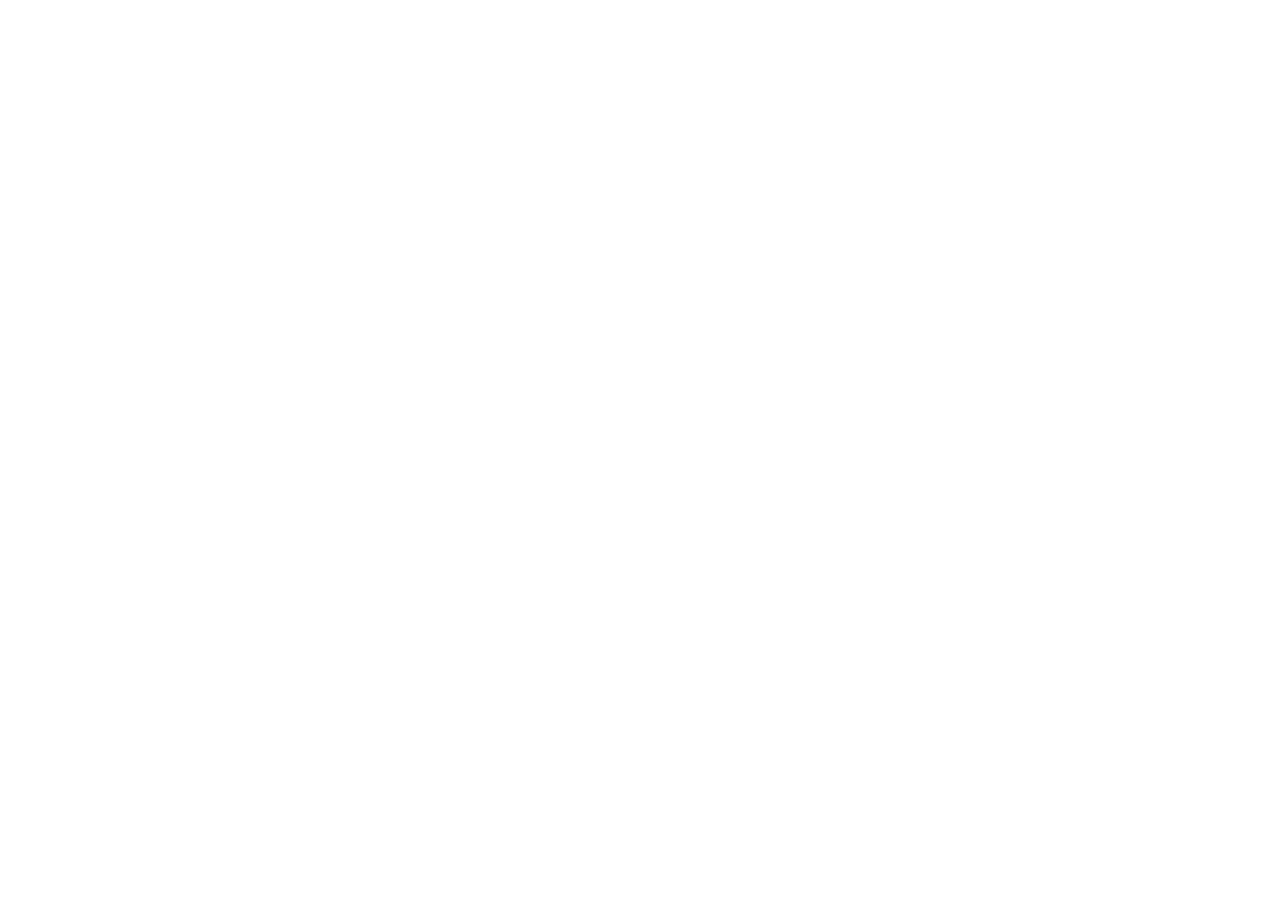
==== blogr landing page/index.html @ 1d83bd88 "Add files via upload" ====
<!DOCTYPE html>
<html lang="en">
<head>
    <meta charset="UTF-8">
    <meta http-equiv="X-UA-Compatible" content="IE=edge">
    <meta name="viewport" content="width=device-width, initial-scale=1.0">
    <link rel="preconnect" href="https://fonts.googleapis.com">
    <link rel="preconnect" href="https://fonts.gstatic.com" crossorigin>
    <link href="https://fonts.googleapis.com/css2?family=Overpass:wght@300;600&display=swap" rel="stylesheet">
    <link rel="preconnect" href="https://fonts.googleapis.com">
    <link rel="preconnect" href="https://fonts.gstatic.com" crossorigin>
    <link href="https://fonts.googleapis.com/css2?family=Ubuntu:wght@400;500;700&display=swap" rel="stylesheet">
    <title>Blogr</title>
</head>
<body>
    
</body>
</html>
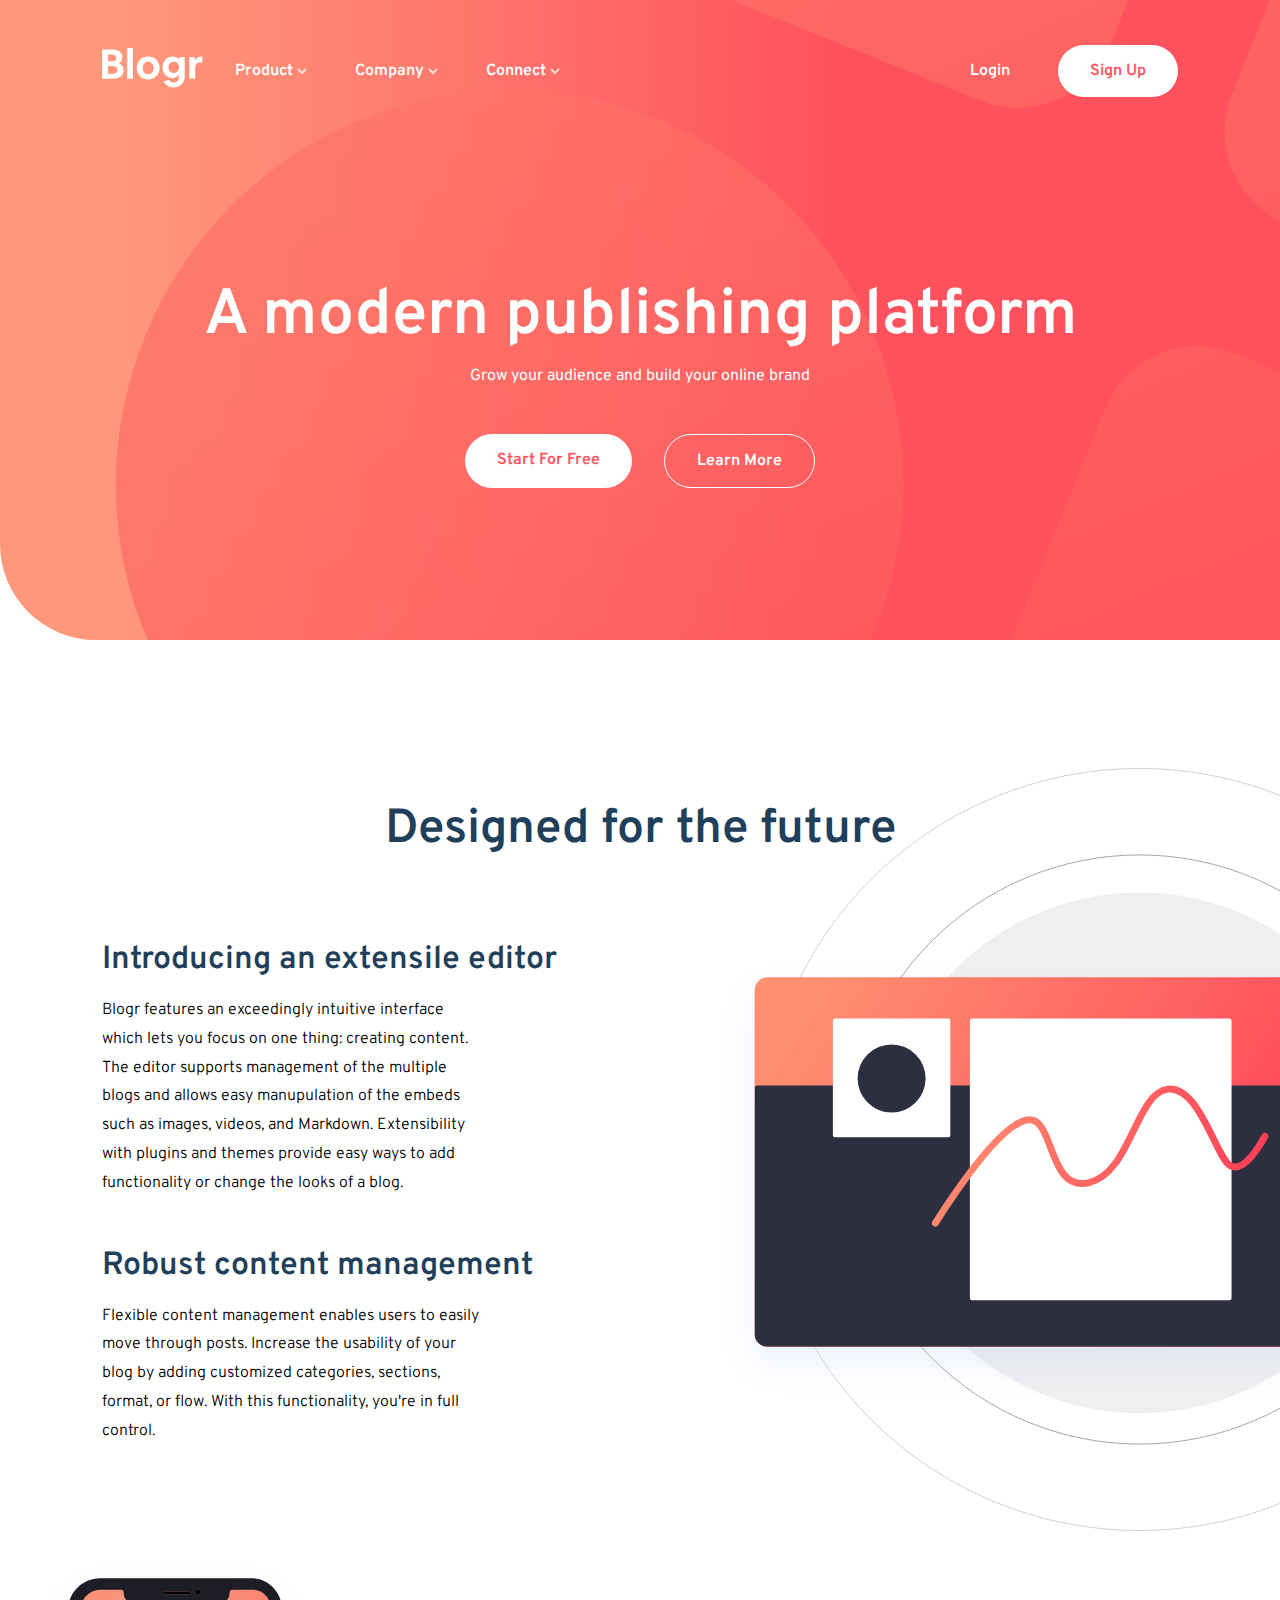
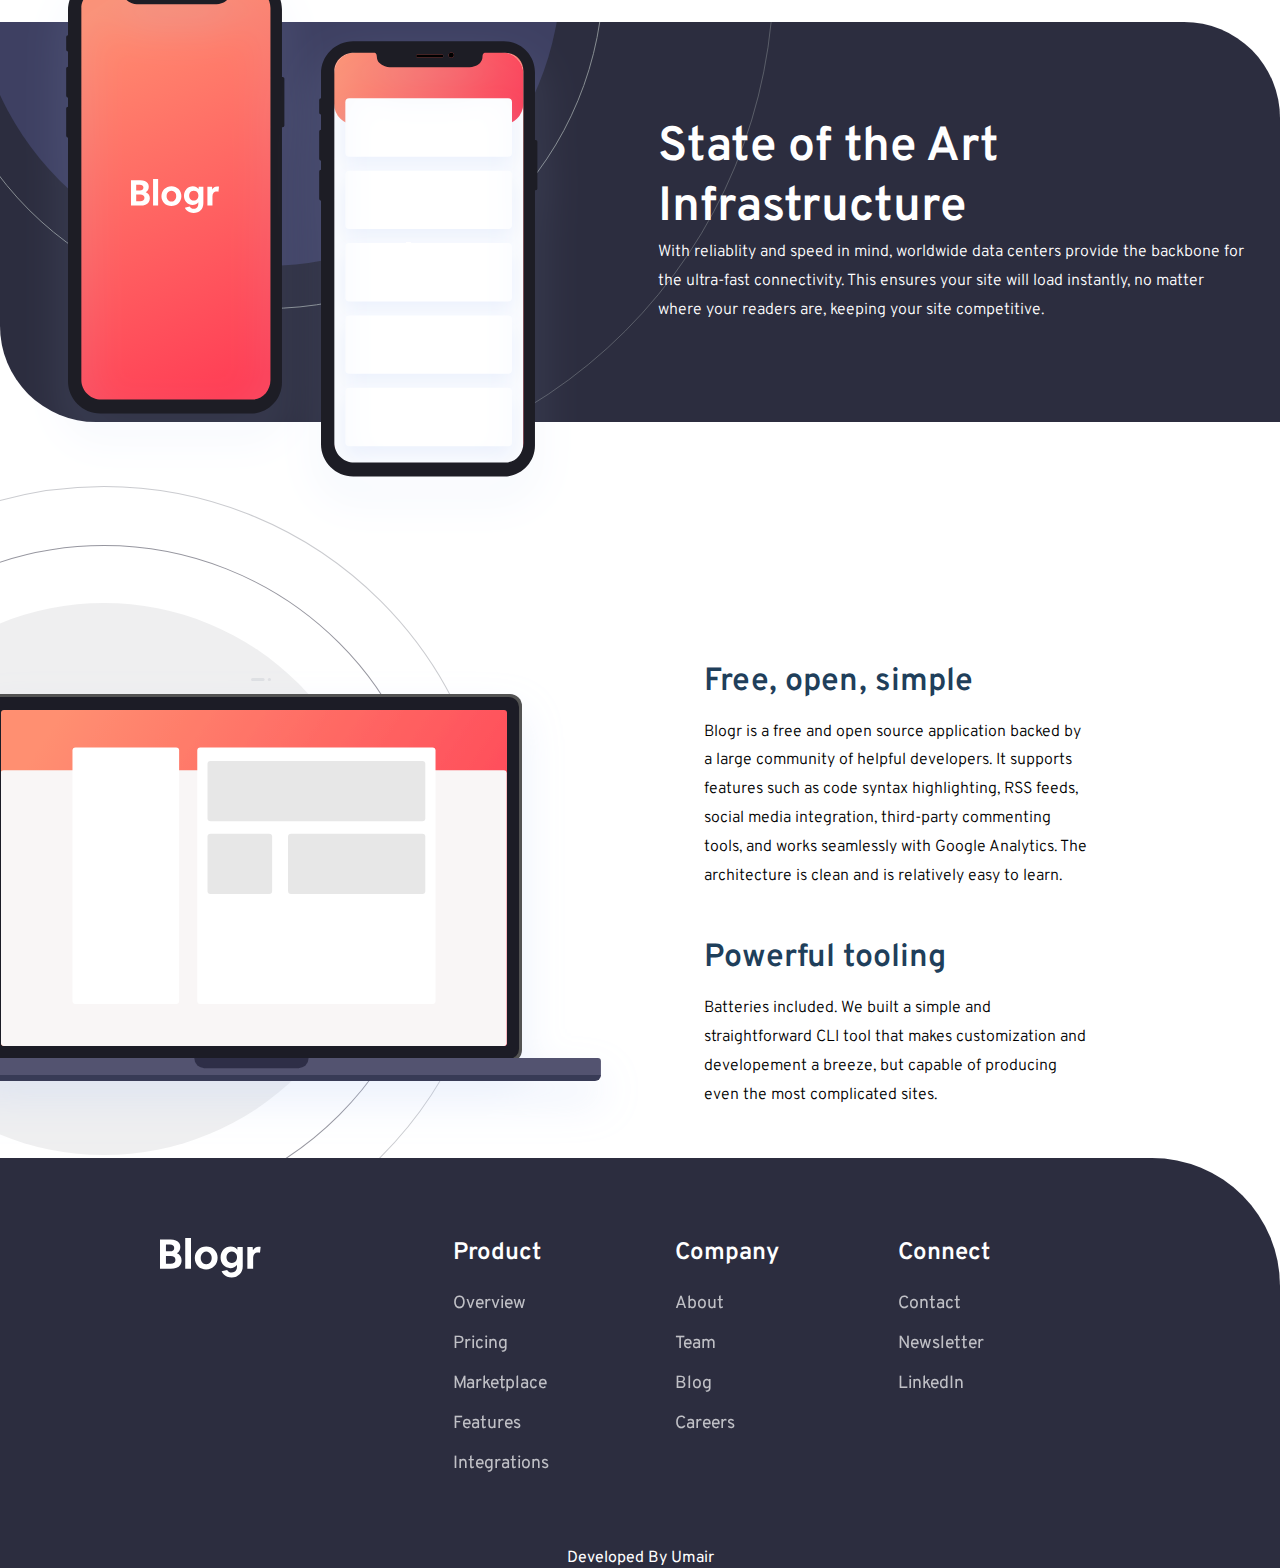
==== commit b120f23d: "Add files via upload" ====
--- a/blogr landing page/index.html
+++ b/blogr landing page/index.html
@@ -3,16 +3,127 @@
 <head>
     <meta charset="UTF-8">
     <meta http-equiv="X-UA-Compatible" content="IE=edge">
-    <meta name="viewport" content="width=device-width, initial-scale=1.0">
+    <meta name="viewport" content="width=device-width, initial-scale=1.0, maximum-scale=1.0, user-scalable=0">
     <link rel="preconnect" href="https://fonts.googleapis.com">
     <link rel="preconnect" href="https://fonts.gstatic.com" crossorigin>
     <link href="https://fonts.googleapis.com/css2?family=Overpass:wght@300;600&display=swap" rel="stylesheet">
     <link rel="preconnect" href="https://fonts.googleapis.com">
     <link rel="preconnect" href="https://fonts.gstatic.com" crossorigin>
+    <link rel="shortcut icon" href="media/favicon-32x32.png" type="image/x-icon">
     <link href="https://fonts.googleapis.com/css2?family=Ubuntu:wght@400;500;700&display=swap" rel="stylesheet">
+    <script src="app.js" defer></script>
+    <link rel="stylesheet" href="style.css">
     <title>Blogr</title>
 </head>
 <body>
-    
+    <header class="primary-header">
+        <section class="top-section">
+            <div class="site-logo">
+                <a href="#"><img src="media/logo.svg" alt=""></a>
+            </div>
+            <button class="mobile-nav-toggle" data-display = "false"></button>
+            <nav class="primary-navigation">
+                <ul>
+                    <li><a href="#" class="clr-neutral-100 dropdown" id="productDD">product<span> <img src="media/icon-arrow-light.svg" alt="" class="arrow-light arrow"> <img src="media/icon-arrow-dark.svg" alt="" class="arrow-dark arrow"> </span></a>
+                        <div class="productDD-menu dropdown-container">
+                            <ul>
+                                <li><a href="#">overwiew</a></li>
+                                <li><a href="#">pricing</a></li>
+                                <li><a href="#">marketplace</a></li>
+                                <li><a href="#">features</a></li>
+                                <li><a href="#">integrations</a></li>
+                            </ul>
+                        </div>
+                    </li>
+                    <li><a href="#" class="clr-neutral-100 dropdown" id="companyDD">company<span> <img src="media/icon-arrow-light.svg" alt="" class="arrow-light arrow"> <img src="media/icon-arrow-dark.svg" alt="" class="arrow-dark arrow"> </span></a>
+                        <div class="companyDD-menu dropdown-container">
+                            <ul>
+                                <li><a href="#">about</a></li>
+                                <li><a href="#">team</a></li>
+                                <li><a href="#">blog</a></li>
+                                <li><a href="#">careeers</a></li>
+                            </ul>
+                        </div>
+                    </li>
+                    <li><a href="#" class="clr-neutral-100 dropdown" id="connectDD">connect<span> <img src="media/icon-arrow-light.svg" alt="" class="arrow-light arrow"> <img src="media/icon-arrow-dark.svg" alt="" class="arrow-dark arrow"> </span></a>
+                        <div class="connectDD-menu dropdown-container">
+                            <ul>
+                                <li><a href="#">contact</a></li>
+                                <li><a href="#">newsletter</a></li>
+                                <li><a href="#">linkedIn</a></li>
+                            </ul>
+                        </div>
+                    </li>
+                    <li><a href="#" class="login-btn clr-neutral-100">login</a></li>
+                    <li><a href="#" class="signup-btn btn">sign up</a></li>
+                </ul>
+            </nav>
+        </section>
+        <section class="hero-section">
+            <h1>A modern publishing platform</h1>
+            <p>Grow your audience and build your online brand</p>
+            <section class="cta">
+                <a href="" class="btn">start for free</a>
+                <a href="" class="btn inverted">learn more</a>
+            </section>
+        </section>
+    </header>
+    <main>
+        <section class="qualities-section">
+            <h2>Designed for the future</h2>
+            <h3>Introducing an extensile editor</h3>
+            <p>Blogr features an exceedingly intuitive interface which lets you focus on one thing: creating content. The editor supports management of the multiple blogs and allows easy manupulation of the embeds such as images, videos, and Markdown. Extensibility with plugins and themes provide easy ways to add functionality or change the looks of a blog.</p>
+            <h3>Robust content management</h3>
+            <p>Flexible content management enables users to easily move through posts. Increase the usability of your blog by adding customized categories, sections, format, or flow. With this functionality, you're in full control.</p>
+        </section>
+        <section class="infra-section">
+            <div class="left-section-infra">
+                <img src="media/illustration-phones.svg" alt="">
+            </div>
+            <div class="right-section-infra">
+                <h2 class="h2">State of the Art Infrastructure</h2>
+                <p class="p">With reliablity and speed in mind, worldwide data centers provide the backbone for the ultra-fast connectivity. This ensures your site will load instantly, no matter where your readers are, keeping your site competitive.</p>
+            </div>
+        </section>
+        <section class="tool-section">
+            <h3>Free, open, simple</h3>
+            <p>Blogr is a free and open source application backed by a large community of helpful developers. It supports features such as code syntax highlighting, RSS feeds, social media integration, third-party commenting tools, and works seamlessly with Google Analytics. The architecture is clean and is relatively easy to learn.</p>
+            <h3>Powerful tooling</h3>
+            <p>Batteries included. We built a simple and straightforward CLI tool that makes customization and developement a breeze, but capable of producing even the most complicated sites.</p>
+        </section>
+    </main>
+    <footer class="primary-footer">
+        <div>
+            <a href="#"> <img src="media/logo.svg" alt=""> </a>
+        </div>
+        <div>
+            <h4>Product</h4>
+            <ul>
+                <li><a href="#">Overview</a></li>
+                <li><a href="#">Pricing</a></li>
+                <li><a href="#">Marketplace</a></li>
+                <li><a href="#">Features</a></li>
+                <li><a href="#">Integrations</a></li>
+            </ul>
+        </div>
+        <div>
+            <h4>Company</h4>
+            <ul>
+                <li><a href="#">About</a></li>
+                <li><a href="#">Team</a></li>
+                <li><a href="#">Blog</a></li>
+                <li><a href="#">Careers</a></li>
+            </ul>
+        </div>
+        <div>
+            <h4>Connect</h4>
+            <ul>
+                <li><a href="#">Contact</a></li>
+                <li><a href="#">Newsletter</a></li>
+                <li><a href="#">LinkedIn</a></li>
+            </ul>
+        </div>
+    </footer>
+    <div class="dev-credits"><p>developed by<a href="#"></a> umair</a></p></div>
 </body>
 </html>--- a/blogr landing page/style.css
+++ b/blogr landing page/style.css
@@ -0,0 +1,623 @@
+:root {
+    --ff-primary: 'Overpass', sans-serif;
+    /* --ff-primary: 'Ubuntu', sans-serif; */
+    /* --ff-secondary:  */
+    /* --ff-secondary: 'Overpass', sans-serif; */
+
+    --clr-accent-990: hsl(240, 10%, 16%);
+    --clr-accent-980: hsl(237, 17%, 21%);
+    --clr-accent-920: hsl(208, 49%, 24%);
+    --clr-accent-910: hsl(237, 23%, 32%);
+    --clr-accent-900: hsl(207, 13%, 34%);
+    --clr-primary-850: hsl(356, 100%, 66%);
+    --clr-primary-800: hsl(355, 100%, 74%);
+    --clr-neutral-200: hsl(240, 2%, 89%);
+    --clr-neutral-100: hsl(0, 0%, 100%);
+
+    --fs-primary: 1rem;
+    --fs-100: 1.3rem;
+    --fs-200: 2rem;
+    --fs-250: 2.5rem;
+    --fs-300: 3rem;
+    --fs-800: 4rem;
+
+    --fw-300: 300;
+    --fw-600: 600;
+}
+
+*, *::before, *::after {
+    box-sizing: border-box;
+    margin: 0;
+    padding: 0;
+    font: inherit;
+    font-family: var(--ff-primary);
+}
+
+body {
+    position: relative;
+    overflow-x: hidden;
+}
+
+
+
+.primary-header {
+    background-image: linear-gradient(90deg, hsl(13, 100%, 74%) 10%, hsl(356, 100%, 66%) 65%);
+    padding-inline: 8vw;
+    padding-top: 3rem;
+    width: 100%;
+    max-width: 2000px;
+    height: 40rem;
+    border-bottom-left-radius: 6rem;
+    position: relative;
+    isolation: isolate;
+}
+
+.primary-header::before {
+    content: "";
+    position: absolute;
+    inset: 0;
+    background-image: url(media/bg-pattern-intro-desktop.svg);
+    background-position: -30rem -85rem;
+    background-repeat: no-repeat;
+    z-index: -1;
+    opacity: 0.7;
+}
+
+.top-section {
+    display: flex;
+    align-items: center;
+    gap: 2.5vw;
+}
+
+.mobile-nav-toggle {
+    background-image: url(media/icon-hamburger.svg);
+    background-color: transparent;
+    background-repeat: no-repeat;
+    background-position: center;
+    width: 2rem;
+    aspect-ratio: 1;
+    border: none;
+    position: absolute;
+    right: 5vw;
+    display: none;
+}
+
+.clr-neutral-100 {
+    color: var(--clr-neutral-100);
+}
+
+.primary-navigation {
+    width: 100%;
+}
+
+.primary-navigation li:nth-child(4) {
+    margin-left: auto;
+}
+
+.arrow.active{
+    transform: rotate(180deg);
+}
+
+.arrow-dark {
+    display: none;
+}
+
+.primary-navigation > ul {
+    display: flex;
+    list-style: none;
+    gap: 3rem;
+}
+
+.primary-navigation a {
+    text-decoration: none;
+    text-transform: capitalize;
+    font-weight: var(--fw-600);
+}
+
+.primary-navigation li {
+    position: relative;
+}
+
+.dropdown-container{
+    position: absolute;
+    top: 2rem;
+    background-color: var(--clr-neutral-100);
+    border-radius: 0.2rem;
+    padding: 1rem 1.2rem;
+    box-shadow: 0 2rem 5rem 1rem hsl(0 0% 0% /.2);
+    opacity: 0;
+    pointer-events: none;
+    transition: opacity 150ms ease-in;
+}
+
+.dropdown-container.active {
+    opacity: 1;
+    pointer-events: auto;
+}
+
+.dropdown-container ul {
+    list-style: none;
+    line-height: 2rem;
+}
+
+.dropdown-container a {
+    color: var(--clr-accent-990);
+    opacity: 0.7;
+}
+
+.primary-navigation a:is(:hover, :focus) {
+    text-decoration: underline;
+    outline: none;
+    opacity: 1;
+}
+
+.hero-section {
+    display: flex;
+    align-items: center;
+    justify-content: center;
+    flex-direction: column;
+    height: 100%;
+    margin-top: 0rem;
+}
+
+.hero-section > h1 {
+    font-size: 4rem;
+    color: var(--clr-neutral-100);
+    font-weight: var(--fw-600);
+    padding-bottom: 0.5rem;
+    text-align: center;
+    min-width: 18rem;
+}
+
+.hero-section > p {
+    font-size: 1em;
+    padding-bottom: 3rem;
+    color: var(--clr-neutral-100);
+    text-align: center;
+    padding-inline: 2rem;
+}
+
+.cta {
+    display: flex;
+    flex-direction: row;
+    gap: 2em;
+}
+
+.btn {
+    padding: 1rem 2rem;
+    margin-bottom: 1rem;
+    background-color: var(--clr-neutral-100);
+    border-radius: 2rem;
+    text-decoration: none;
+    text-transform: capitalize;
+    font-weight: var(--fw-600);
+    color: var(--clr-primary-850);
+}
+
+.inverted {
+    background-color: transparent;
+    border: 0.1em solid var(--clr-neutral-100);
+    color: var(--clr-neutral-100);
+}
+
+.btn:is(:hover, :focus) {
+    background-color: var(--clr-primary-800);
+    color: var(--clr-neutral-100);
+    outline: none;
+}
+
+.inverted:is(:hover, :focus) {
+    background-color: var(--clr-neutral-100);
+    color: var(--clr-primary-850);
+    outline: none;
+}
+
+
+.qualities-section {
+    padding: 10rem 8vw 8rem 8vw;
+    background-image: url(media/illustration-editor-desktop.svg);
+    background-repeat: no-repeat;
+    background-size: 50rem;
+    background-position: calc(100vw - 35rem) 8rem;
+}
+
+.qualities-section > h2 {
+    width: 100%;
+    text-align: center;
+    font-weight: var(--fw-600);
+    font-size: 3rem;
+    padding-bottom: 5rem;
+    color: var(--clr-accent-920);
+}
+
+.qualities-section > h3 {
+    font-size: 2rem;
+    width: 45vw;
+    font-weight: var(--fw-600);
+    color: var(--clr-accent-920);
+}
+
+.qualities-section > p {
+    font-size: 1rem;
+    font-weight: var(--fw-300);
+    padding: 1rem 0 3rem 0;
+    max-width: 48ch;
+    width: 30vw;
+    line-height: 1.8rem;
+}
+
+.infra-section {
+    width: 100%;
+    height: 25rem;
+    display: flex;
+    background-color: var(--clr-accent-980);
+    background-image: url(media/bg-pattern-circles.svg);
+    background-repeat: no-repeat;
+    background-position: -15rem -35rem;
+    border-bottom-left-radius: 6rem;
+    border-top-right-radius: 6rem;
+}
+
+.left-section-infra {
+    width: 50%;
+    margin-top: -4rem;
+}
+
+.left-section-infra img {
+    margin-inline-start: 2vw;
+}
+
+.right-section-infra {
+    color: var(--clr-neutral-100);
+    width: 65%;
+    margin: auto 0;
+    padding-inline-start: 5rem;
+    padding-inline-end: 2rem;
+}
+
+.right-section-infra h2 {
+    font-size: 3rem;
+    font-weight: var(--fw-600);
+}
+
+.right-section-infra p {
+    max-width: 68ch;
+    line-height: 1.8rem;
+    font-size: 1rem;
+    font-weight: var(--fw-300);
+}
+
+.tool-section {
+    padding-top: 15rem;
+    background-image: url(media/illustration-laptop-desktop.svg);
+    background-repeat: no-repeat;
+    background-position: -18rem 4rem;
+    padding-inline-start: 55%;
+}
+
+.tool-section h3 {
+    font-size: 2rem;
+    width: 45vw;
+    font-weight: var(--fw-600);
+    color: var(--clr-accent-920);
+}
+
+.tool-section p {
+    font-size: 1rem;
+    font-weight: var(--fw-300);
+    padding: 1rem 0 3rem 0;
+    max-width: 48ch;
+    width: 30vw;
+    line-height: 1.8rem;
+}
+
+.primary-footer {
+    background-color: var(--clr-accent-980);
+    color: var(--clr-neutral-100);
+    display: flex;
+    flex-direction: row;
+    width: 100%;
+    border-top-right-radius: 8rem;
+    padding: 5rem 10rem;
+}
+
+.primary-footer > div:nth-child(1) {
+    width: fit-content;
+    padding-right: 20%;
+}
+
+.primary-footer > div {
+    width: 25%;
+    display: flex;
+    justify-content: flex-start;
+    flex-direction: column;
+}
+
+.primary-footer > div > h4 {
+    margin-bottom: 1rem;
+    font-weight: var(--fw-600);
+    font-size: 1.5rem;
+}
+
+.primary-footer > div > ul {
+    list-style: none;
+    line-height: 2.5rem;
+}
+
+.primary-footer li > a {
+    text-decoration: none;
+    color: var(--clr-neutral-100);
+    opacity: 0.7;
+    font-size: 1.1rem;
+} 
+
+.primary-footer a:hover {
+    text-decoration: underline;
+    opacity: 1;
+}
+
+.dev-credits {
+    background-color: var(--clr-accent-980);
+    color: var(--clr-neutral-100);
+    font-size: 1rem;
+    text-transform: capitalize;
+    text-align: center;
+    margin-top: -1rem;
+}
+
+@media (min-width: 2000px){
+    body {
+        margin: 0 auto;
+        max-width: 2000px;
+    }
+
+    .qualities-section {
+        background-position: 85rem -50%;
+        background-size: 60rem;
+    }
+
+    .tool-section {
+        background-position: -17rem -50%;
+        background-size: 60rem;
+    }
+}
+
+
+@media (max-width: 960px) {
+    body {
+        overflow-x: hidden;
+        position: relative;
+    }
+
+    .primary-header {
+        background-image: linear-gradient(170deg, hsl(13, 100%, 74%) 10%, hsl(356, 100%, 66%) 65%);
+        padding-inline: 2rem;
+        height: 80vh;
+    }
+
+    .primary-header::before {
+        background-image: url(media/bg-pattern-intro-mobile.svg);
+        background-position: -18rem -15rem;
+        background-repeat: no-repeat;
+        border-bottom-left-radius: 6rem;
+    }
+    
+    .btn {
+        padding: 1rem 1rem;
+    }
+
+    .mobile-nav-toggle{
+        display: block;
+    }
+
+    .mobile-nav-toggle[data-display = "true"] {
+        background-image: url(media/icon-close.svg);
+    }
+
+    .primary-navigation {
+        display: flex;
+        background-color: var(--clr-neutral-100);
+        width: 80vw;
+        height: fit-content;
+        padding: 2rem 1rem;
+        position: fixed;
+        top: 6rem;
+        left: 50%;
+        opacity: 0;
+        pointer-events: none;
+        transform: translateX(-50%);
+    }
+
+    .primary-navigation.active {
+        opacity: 1;
+        pointer-events: auto;
+    }
+
+    .primary-navigation > ul {
+        display: flex;
+        width: 100%;
+        flex-direction: column;
+        list-style: none;
+        gap: 0;
+        width: 100%;
+    }
+
+    .primary-navigation li {
+        text-align: center;
+    }
+
+    .primary-navigation > ul > li:nth-child(4) {
+        margin: 0 0 2rem 0;
+    }
+
+    .primary-navigation > ul > li:nth-child(4)::before {
+        content: "";
+        position: absolute;
+        top: -1rem;
+        left: 0;
+        width: 100%;
+        height: 0.05rem;
+        background-color: rgba(0, 0, 0, 0.232);
+    }
+
+    .signup-btn {
+        padding: 0.8rem 2rem;
+        background-image: linear-gradient(90deg, hsl(13, 100%, 74%) 20%, hsl(356, 100%, 66%) 85%);
+    }
+
+    .primary-navigation a {
+        color: var(--clr-accent-990);
+        font-size: 1.25rem;
+    }
+
+    .dropdown-container {
+        width: 100%;
+        position: relative;
+        height: 0rem;
+        top: 1rem;
+        box-shadow: none;
+        background-color: rgba(159, 159, 159, 0.115);
+        transition: all 300ms ease;
+    }
+
+    .dropdown-container ul {
+        line-height: 2.5rem;
+    }
+
+    .dropdown-container.active {
+        height: auto;
+        margin-bottom: 2rem;
+    }
+
+    .arrow-light {
+        display: none;
+    }
+
+    .arrow-dark {
+        display: inline-block;
+    }
+
+    .hero-section {
+        margin-top: -5rem;
+    }
+
+    .hero-section > h1 {
+        font-size: 2rem;
+    }
+
+    .qualities-section {
+        text-align: center;
+        background-image: url(media/illustration-editor-mobile.svg);
+        background-repeat: no-repeat;
+        background-size: auto;
+        background-position: center 16rem;
+    }
+
+    .qualities-section > h2 {
+        font-size: 2rem;
+        padding-bottom: 22rem;
+        margin: 0 auto;
+    }
+
+    .qualities-section > h3 {
+        font-size: 1.85rem;
+        width: 100%;
+        margin: 0 auto;
+    }
+
+    .qualities-section > p {
+        font-size: 1rem;
+        width: 100%;
+        margin: 0 auto;
+    }
+
+    .infra-section {
+        width: 100vw;
+        flex-direction: column;
+        height: fit-content;
+        background-position: center -35rem;
+    }
+
+    .left-section-infra {
+        width: 100%;
+        margin: -10rem auto 0 auto;
+        position: relative;
+    }
+
+    .left-section-infra img {
+        margin-left: auto;
+        width: 100%;
+    }
+
+    .right-section-infra {
+        width: 100%;
+        padding-inline-start: 2rem;
+        padding-inline-end: 2rem;
+    }
+    
+    .right-section-infra h2 {
+        font-size: 2rem;
+        text-align: center;
+        margin: 0 auto;
+    }
+
+    .right-section-infra p {
+        max-width: 50ch;
+        margin: 0 auto;
+        font-size: 1rem;
+        text-align: center;
+        padding: 2rem 0 5rem 0;
+    }
+
+    .tool-section {
+        background-image: url(media/illustration-laptop-mobile.svg);
+        background-position: center 5rem;
+        padding-inline-start: 0;
+        width: 100%;
+        padding-inline: 2rem;
+        padding-top: 30rem;
+    }
+
+    .tool-section h3 {
+        margin: 0 auto;
+        font-size: 1.85rem;
+        width: 100%;
+        text-align: center;
+    }
+
+    .tool-section p {
+        margin: 0 auto;
+        font-size: 1rem;
+        width: 100%;
+        text-align: center;
+    }
+    
+    .primary-footer {
+        flex-direction: column;
+        padding: 5rem 0;
+    }
+
+    .primary-footer > div:nth-child(1) {
+        width: fit-content;
+        padding: 0;
+        margin: 0 auto;
+    }
+
+    .primary-footer > div {
+        width: 100%;
+        text-align: center;
+        justify-content: center;
+    }
+
+    .primary-footer > div > h4 {
+        margin: 2rem 0;
+    }
+
+    .primary-footer > div > ul {
+        margin-bottom: 1rem;
+    }
+
+    .primary-footer > div > h4:nth-child(1) {
+        margin-top: 4rem;
+    }
+}